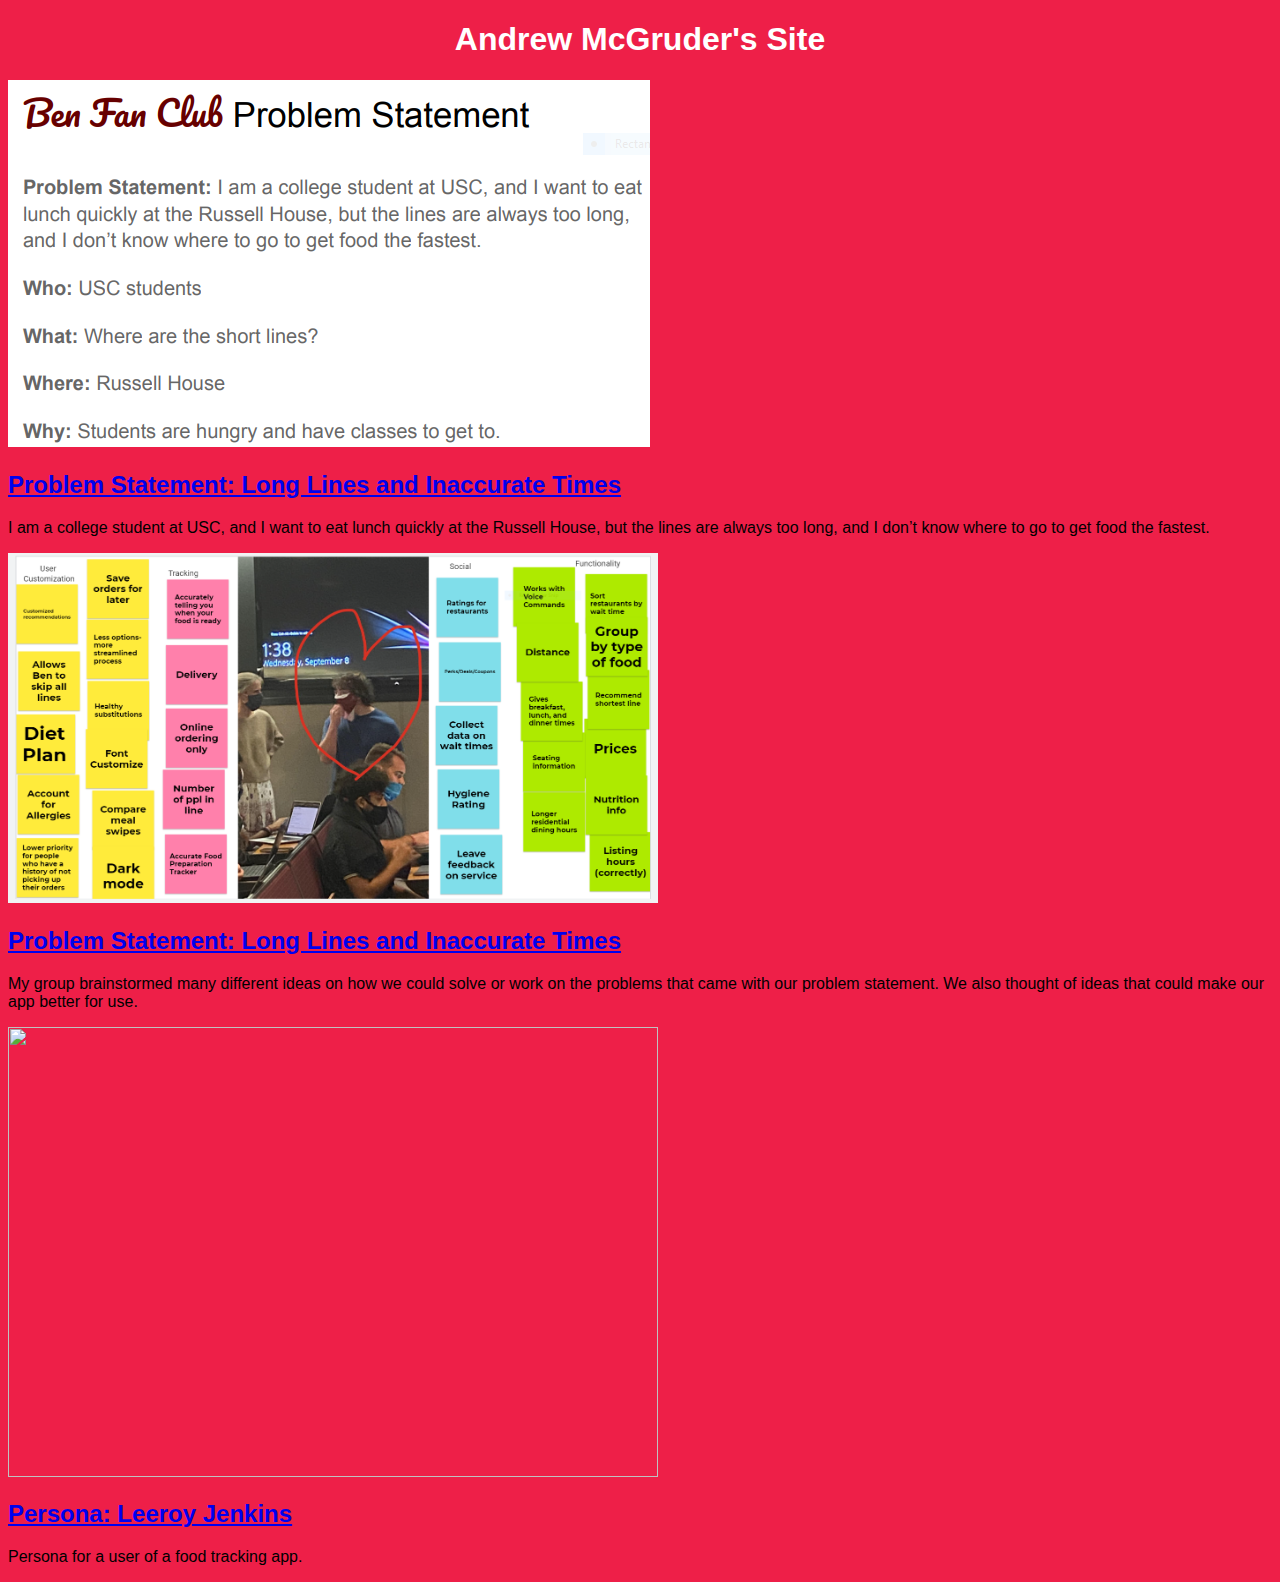
==== index.html @ dd0a0fac "Add files via upload" ====
<!DOCTYPE html>
<html>
    <head>
        <title>CSE 190: Andrew McGruder</title>
        <link rel = "stylesheet" href = "styles.css">
    </head>
    <body>
        <h1>Andrew McGruder's Site</h1>

        <!--Problem Statement-->
        <section class = "assignment">
            <a href = "Files/problem-statement.pdf"><img src = "Images/problemstatement.PNG"></a>
            <section class = "ass-details">
                <a href = "Files/problem-statement.pdf"><h2>Problem Statement: Long Lines and Inaccurate Times</h2></a>
                <p>I am a college student at USC, and I want to eat
                    lunch quickly at the Russell House, but the lines are always too long,
                    and I don’t know where to go to get food the fastest.
                    </p>
            </section>
        </section>

        <!--Affinity Diagram-->
        <section class = "assignment">
            <a href = "Files/affinity-diagram.pdf"><img src = "Images/affinitydiagram.PNG" height = "350" width = "650"></a>
            <section class = "ass-details">
                <a href = "Files/affinity-diagram.pdf"><h2>Problem Statement: Long Lines and Inaccurate Times</h2></a>
                <p>My group brainstormed many different ideas on how we could solve or work on the problems that came with our problem statement. We also thought of ideas that could make our app better for use.
                    </p>
            </section>
        </section>
        <!--Persona Assingment-->
        <section class = "assignment">
            <a href = "Files/TeamPersonas.pdf"><img src = "images/Persona.png" height = "450" width = "650"></a>
            <section class = "ass-details">
                <a href = "Files/TeamPersonas.pdf"><h2>Persona: Leeroy Jenkins</h2></a>
                <p>Persona for a user of a food tracking app.
                    </p>
            </section>
        </section>
    </body>
</html>
---- styles.css ----
body {
    background: #ee1f48;
    font-family: Arial, Helvetica, sans-serif;
}

h1{
    color: white;
    text-align: center;
}
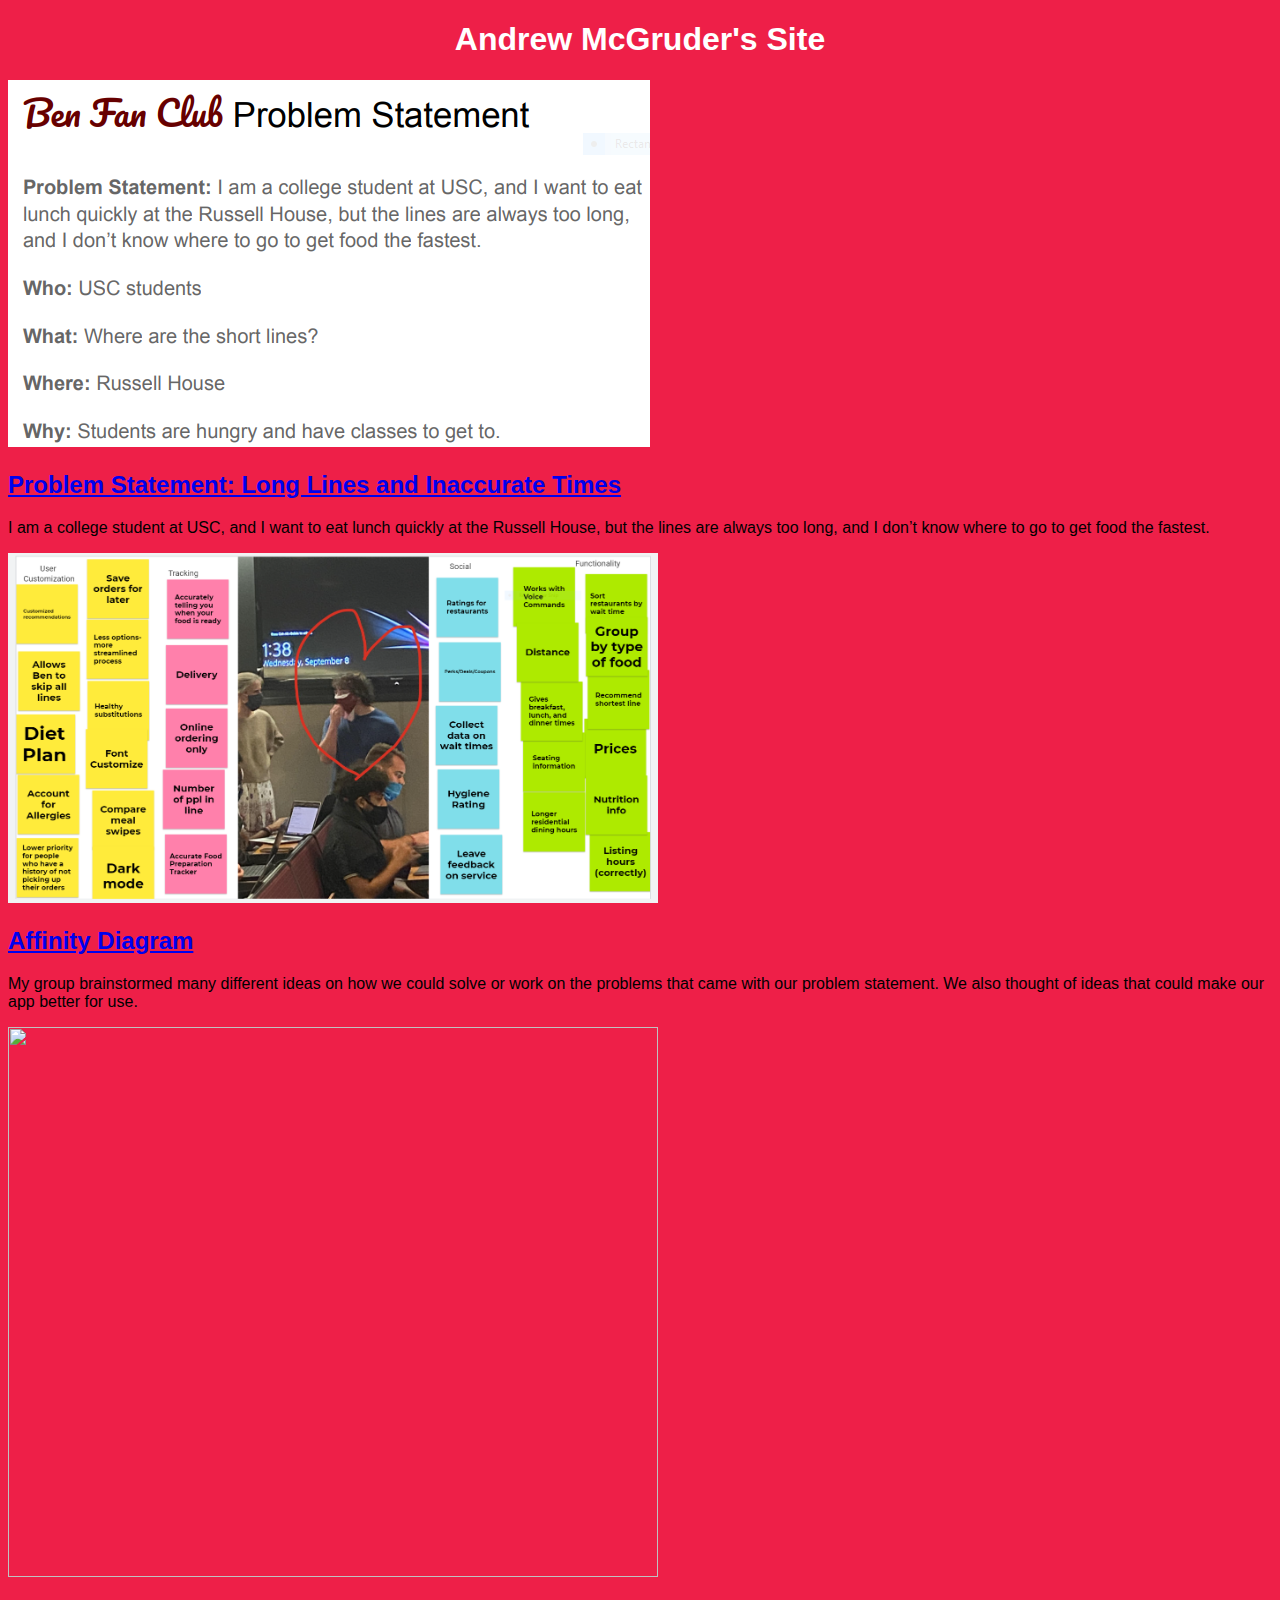
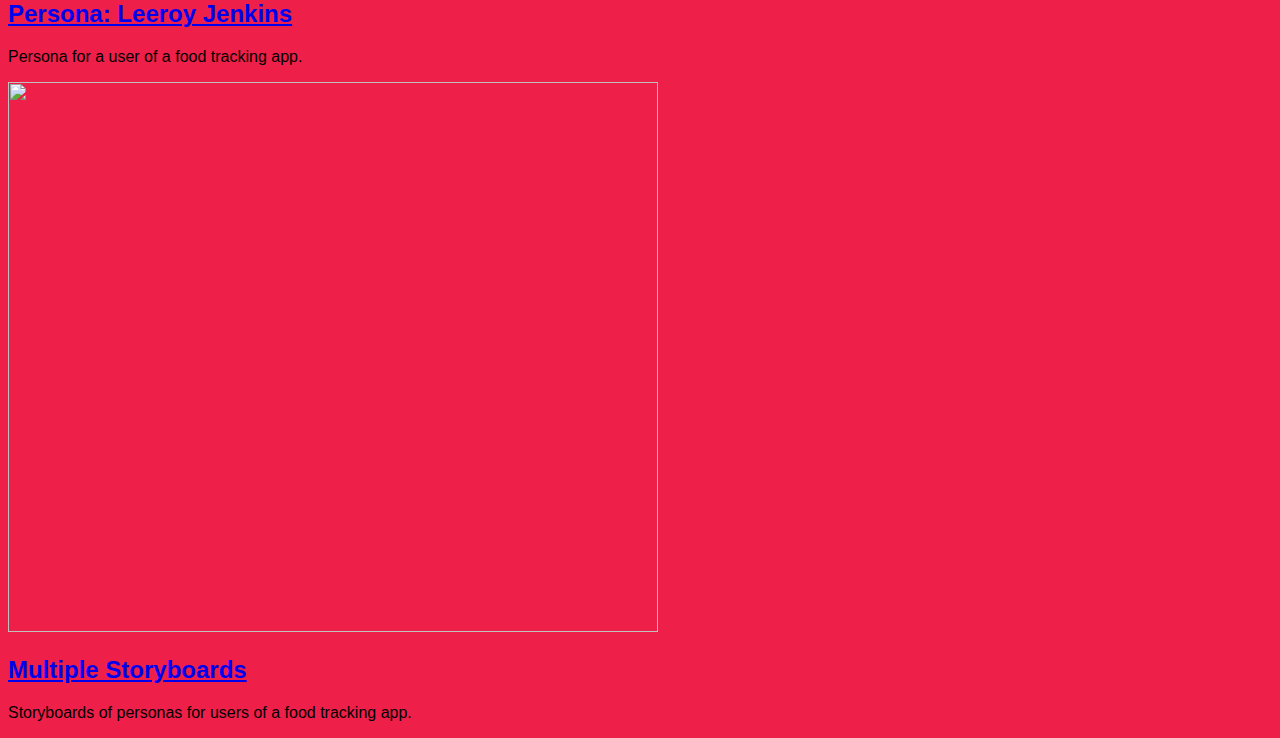
==== commit 550f4f4c: "Add files via upload" ====
--- a/index.html
+++ b/index.html
@@ -23,19 +23,28 @@
         <section class = "assignment">
             <a href = "Files/affinity-diagram.pdf"><img src = "Images/affinitydiagram.PNG" height = "350" width = "650"></a>
             <section class = "ass-details">
-                <a href = "Files/affinity-diagram.pdf"><h2>Problem Statement: Long Lines and Inaccurate Times</h2></a>
+                <a href = "Files/affinity-diagram.pdf"><h2>Affinity Diagram</h2></a>
                 <p>My group brainstormed many different ideas on how we could solve or work on the problems that came with our problem statement. We also thought of ideas that could make our app better for use.
                     </p>
             </section>
         </section>
         <!--Persona Assingment-->
         <section class = "assignment">
-            <a href = "Files/TeamPersonas.pdf"><img src = "images/Persona.png" height = "450" width = "650"></a>
+            <a href = "Files/TeamPersonas.pdf"><img src = "images/Persona.png" height = "550" width = "650"></a>
             <section class = "ass-details">
                 <a href = "Files/TeamPersonas.pdf"><h2>Persona: Leeroy Jenkins</h2></a>
                 <p>Persona for a user of a food tracking app.
                     </p>
             </section>
         </section>
+        <!--Team Storyboard-->
+        <section class = "assignment">
+            <a href = "Files/myPersonaStoryboard.pdf"><img src = "images/personaStoryboard.PNG" height = "550" width = "650"></a>
+            <section class = "ass-details">
+                <a href = "Files/personaStoryboards.pdf"><h2>Multiple Storyboards</h2></a>
+                <p>Storyboards of personas for users of a food tracking app.
+                    </p>
+            </section>
+        </section>
     </body>
 </html>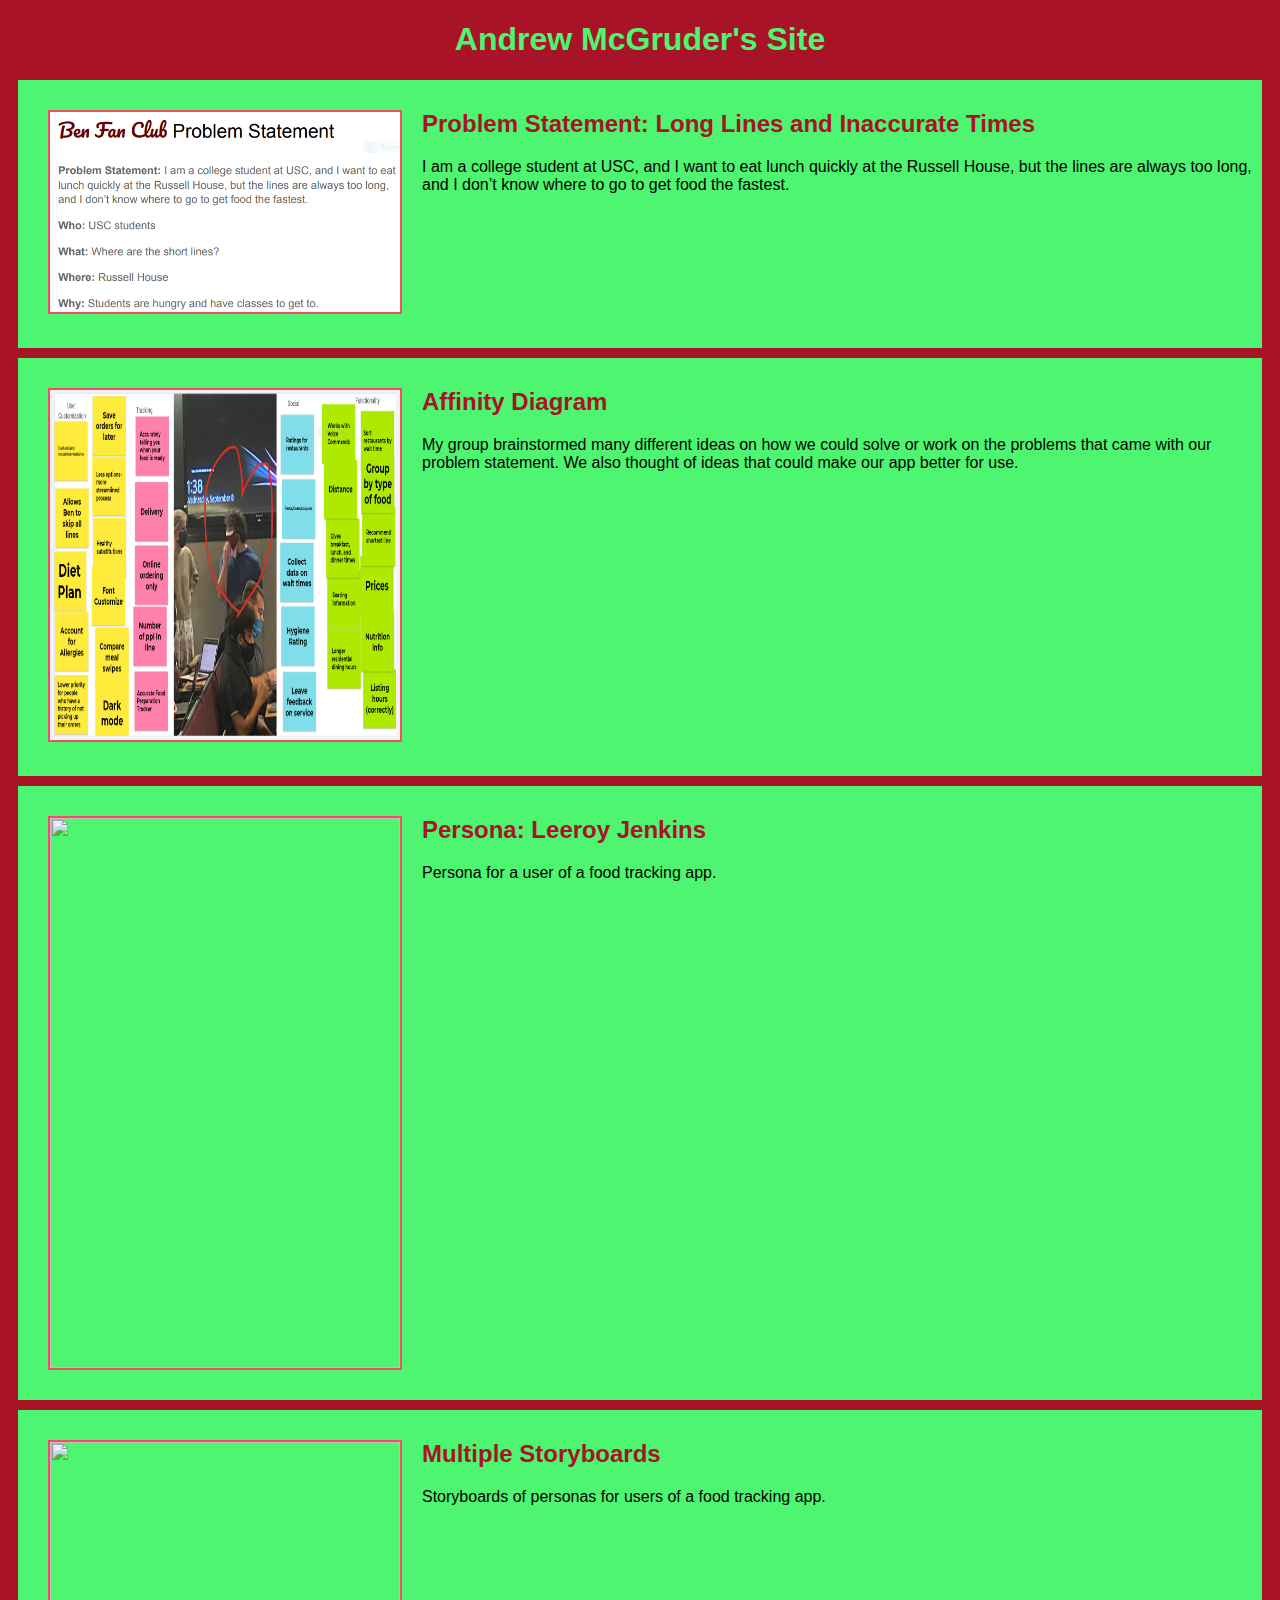
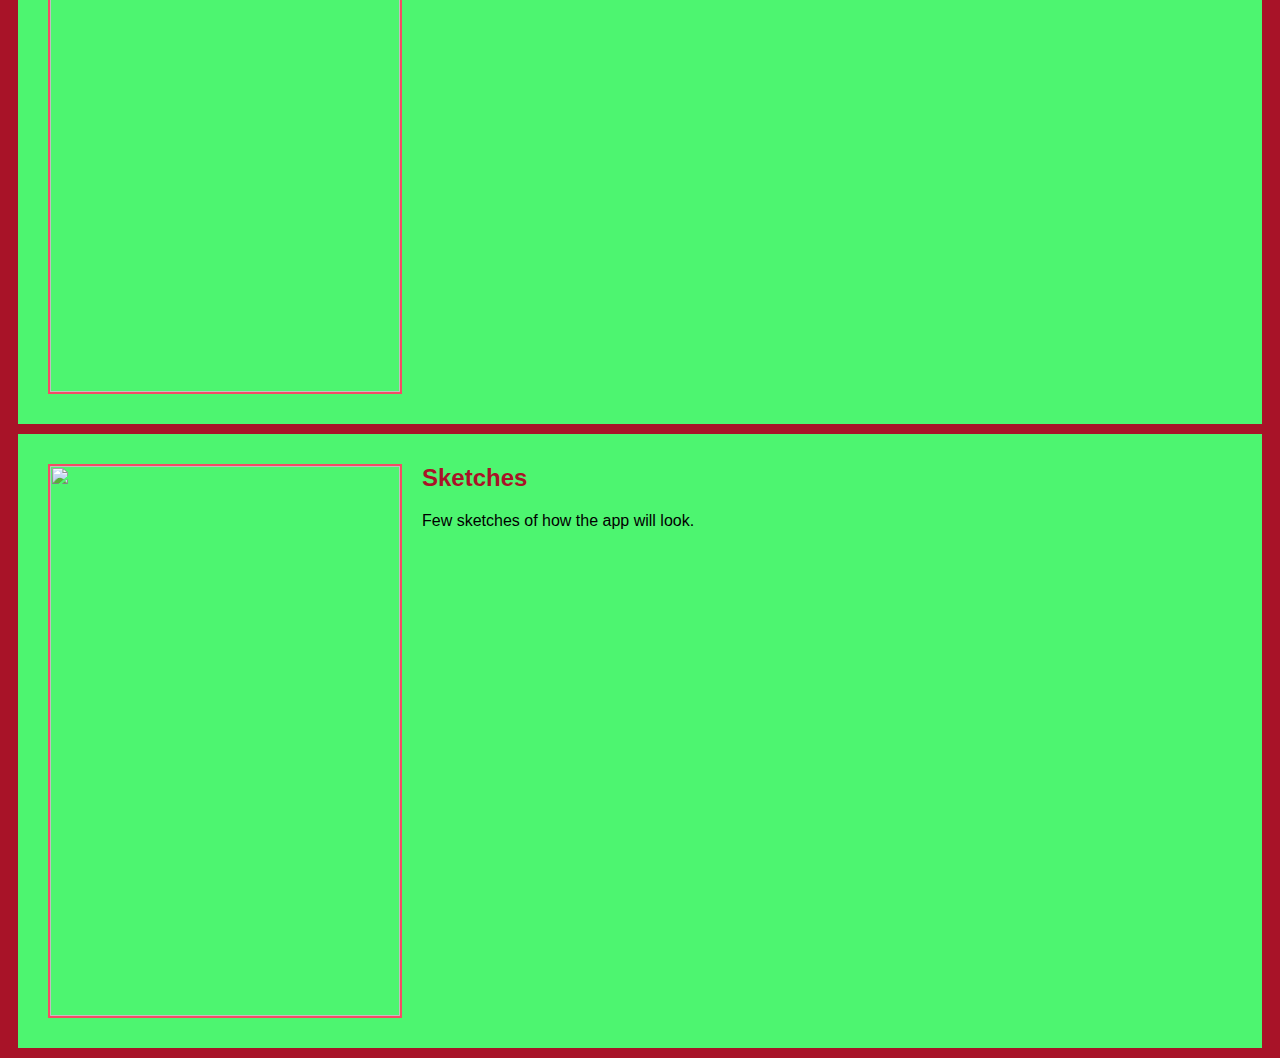
==== commit bd6d0fa0: "Add files via upload" ====
--- a/index.html
+++ b/index.html
@@ -46,5 +46,14 @@
                     </p>
             </section>
         </section>
+        <!--Team Sketches-->
+        <section class = "assignment">
+            <a href = "Files/teamSketches.pdf"><img src = "images/mySketches.PNG" height = "550" width = "650"></a>
+            <section class = "ass-details">
+                <a href = "Files/teamSketches.pdf"><h2>Sketches</h2></a>
+                <p>Few sketches of how the app will look.
+                    </p>
+            </section>
+        </section>
     </body>
 </html>--- a/styles.css
+++ b/styles.css
@@ -1,9 +1,33 @@
 body {
-    background: #ee1f48;
+    background: #a81328;
     font-family: Arial, Helvetica, sans-serif;
 }
 
 h1{
-    color: white;
+    color: #4df570;
     text-align: center;
+}
+
+.assignment {
+    display:flex;
+    padding:10px;
+    margin:10px;
+    background-color: #4df570;
+}
+
+.assignment img {
+    margin: 20px;
+    width: 350px;
+    border: 2px solid #f54c65
+}
+
+.assignment img:hover {
+    border: 2px dashed #23a83e
+}
+a {
+    text-decoration: none;
+    color: #a81328
+}
+a:hover {
+    color: #23a83e
 }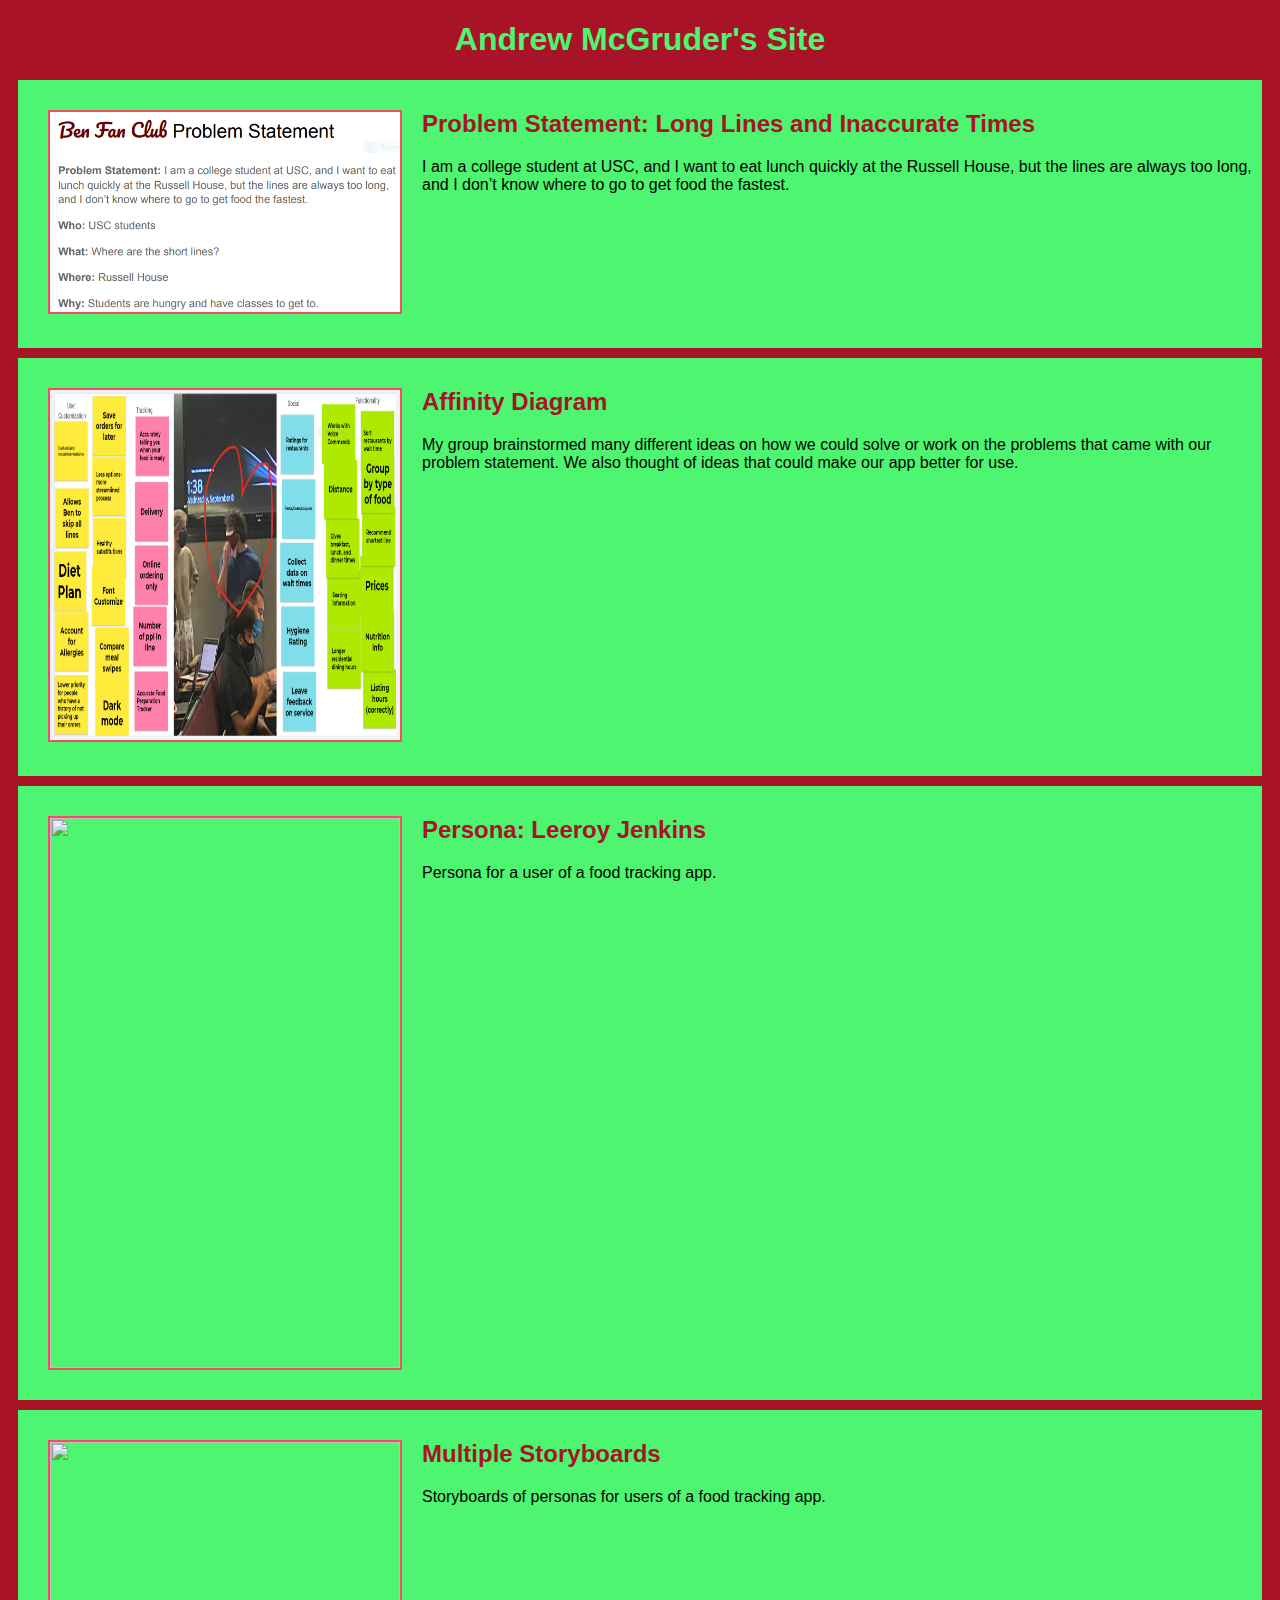
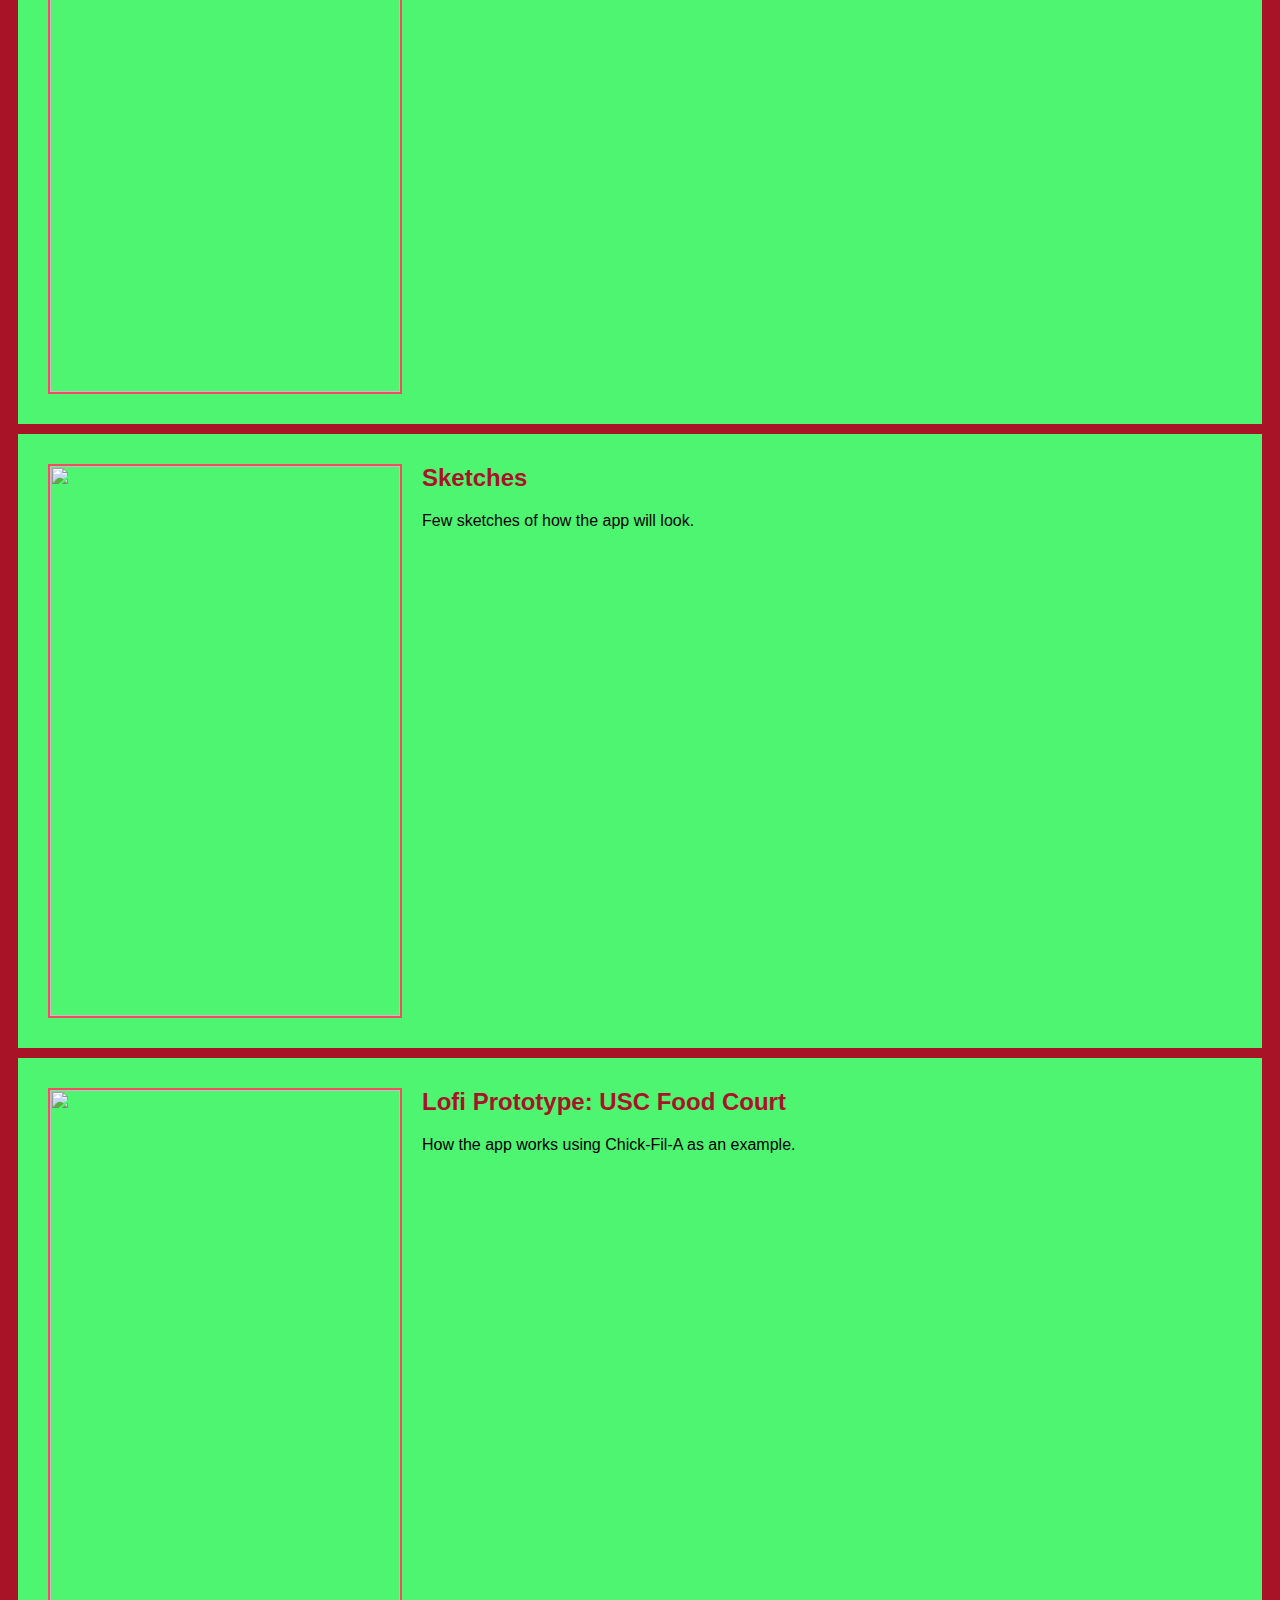
==== commit 28d84615: "Add files via upload" ====
--- a/index.html
+++ b/index.html
@@ -55,5 +55,14 @@
                     </p>
             </section>
         </section>
+         <!--Lofi Prototype-->
+         <section class = "assignment">
+            <a href = "Files/lofiprototype/index.html"><img src = "images/Prototype.PNG" height = "550" width = "650"></a>
+            <section class = "ass-details">
+                <a href = "Files/lofiprototype/index.html"><h2>Lofi Prototype: USC Food Court</h2></a>
+                <p>How the app works using Chick-Fil-A as an example.
+                    </p>
+            </section>
+        </section>
     </body>
 </html>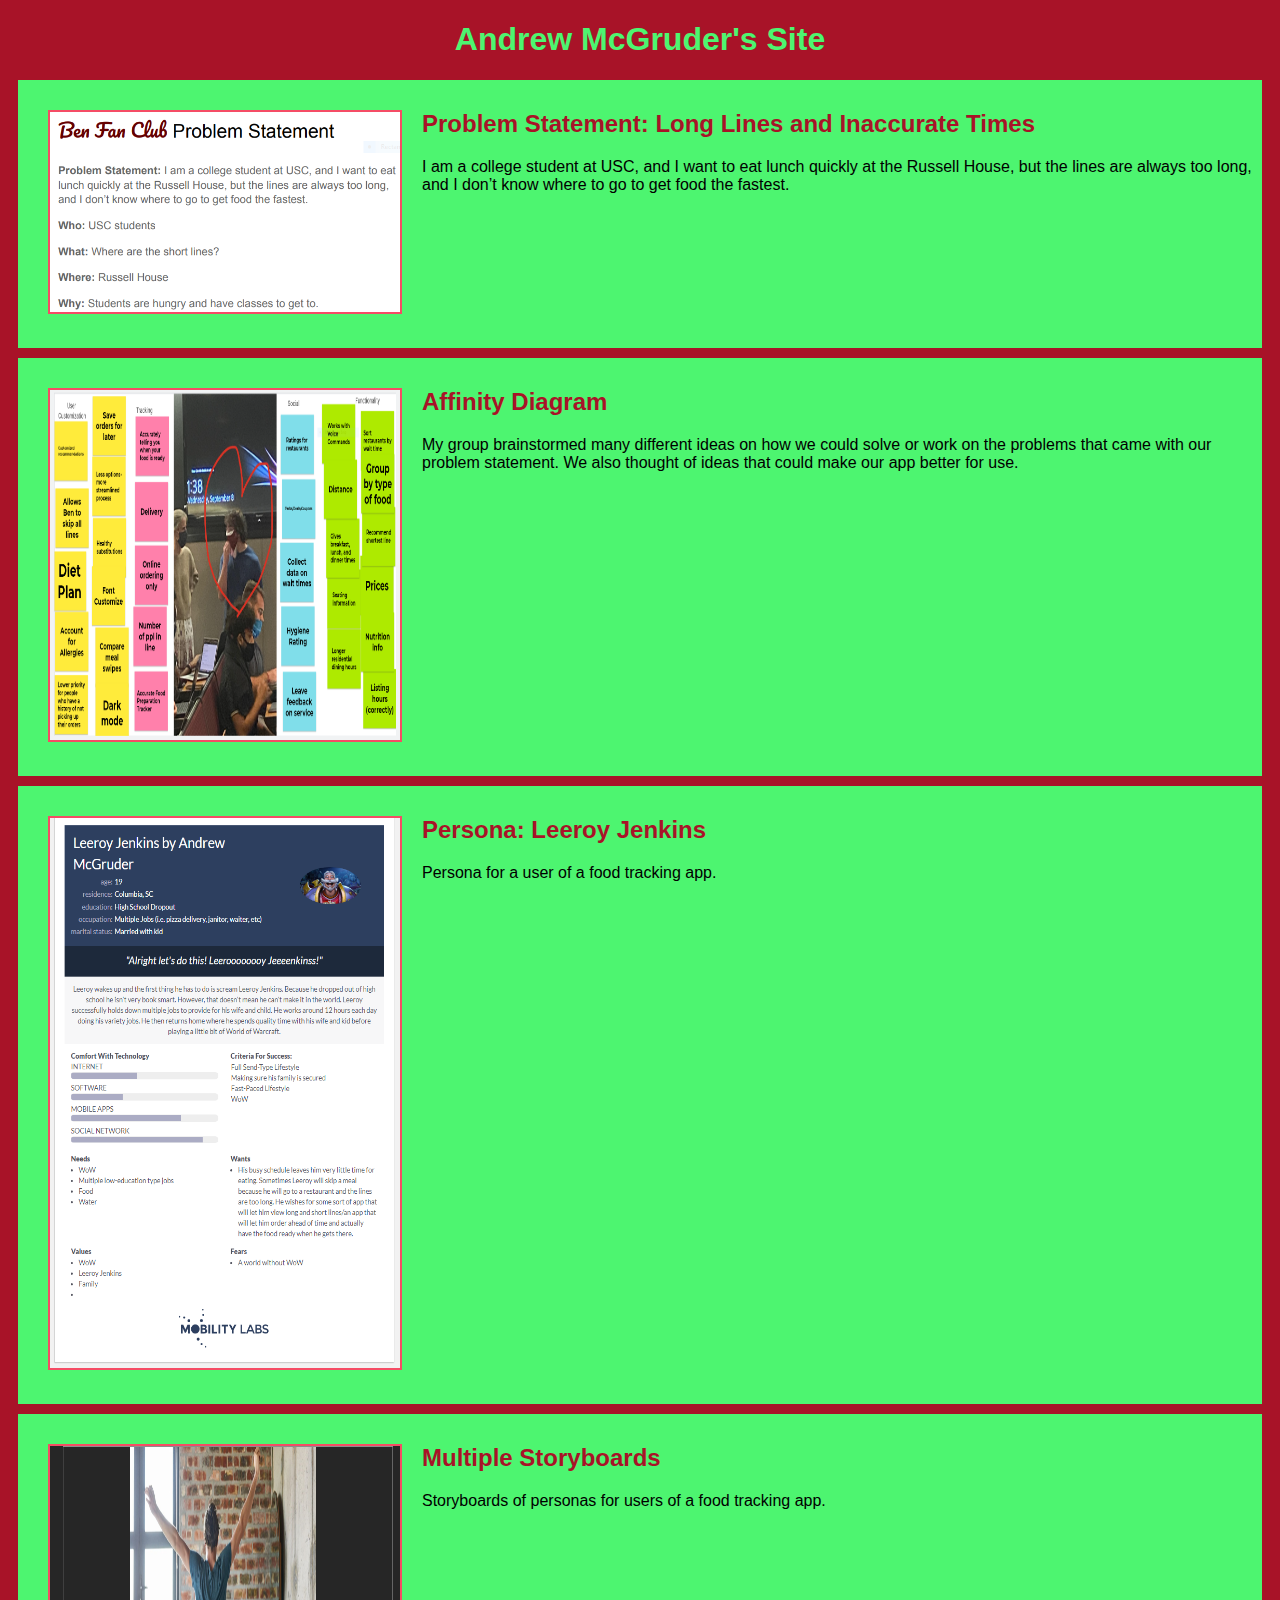
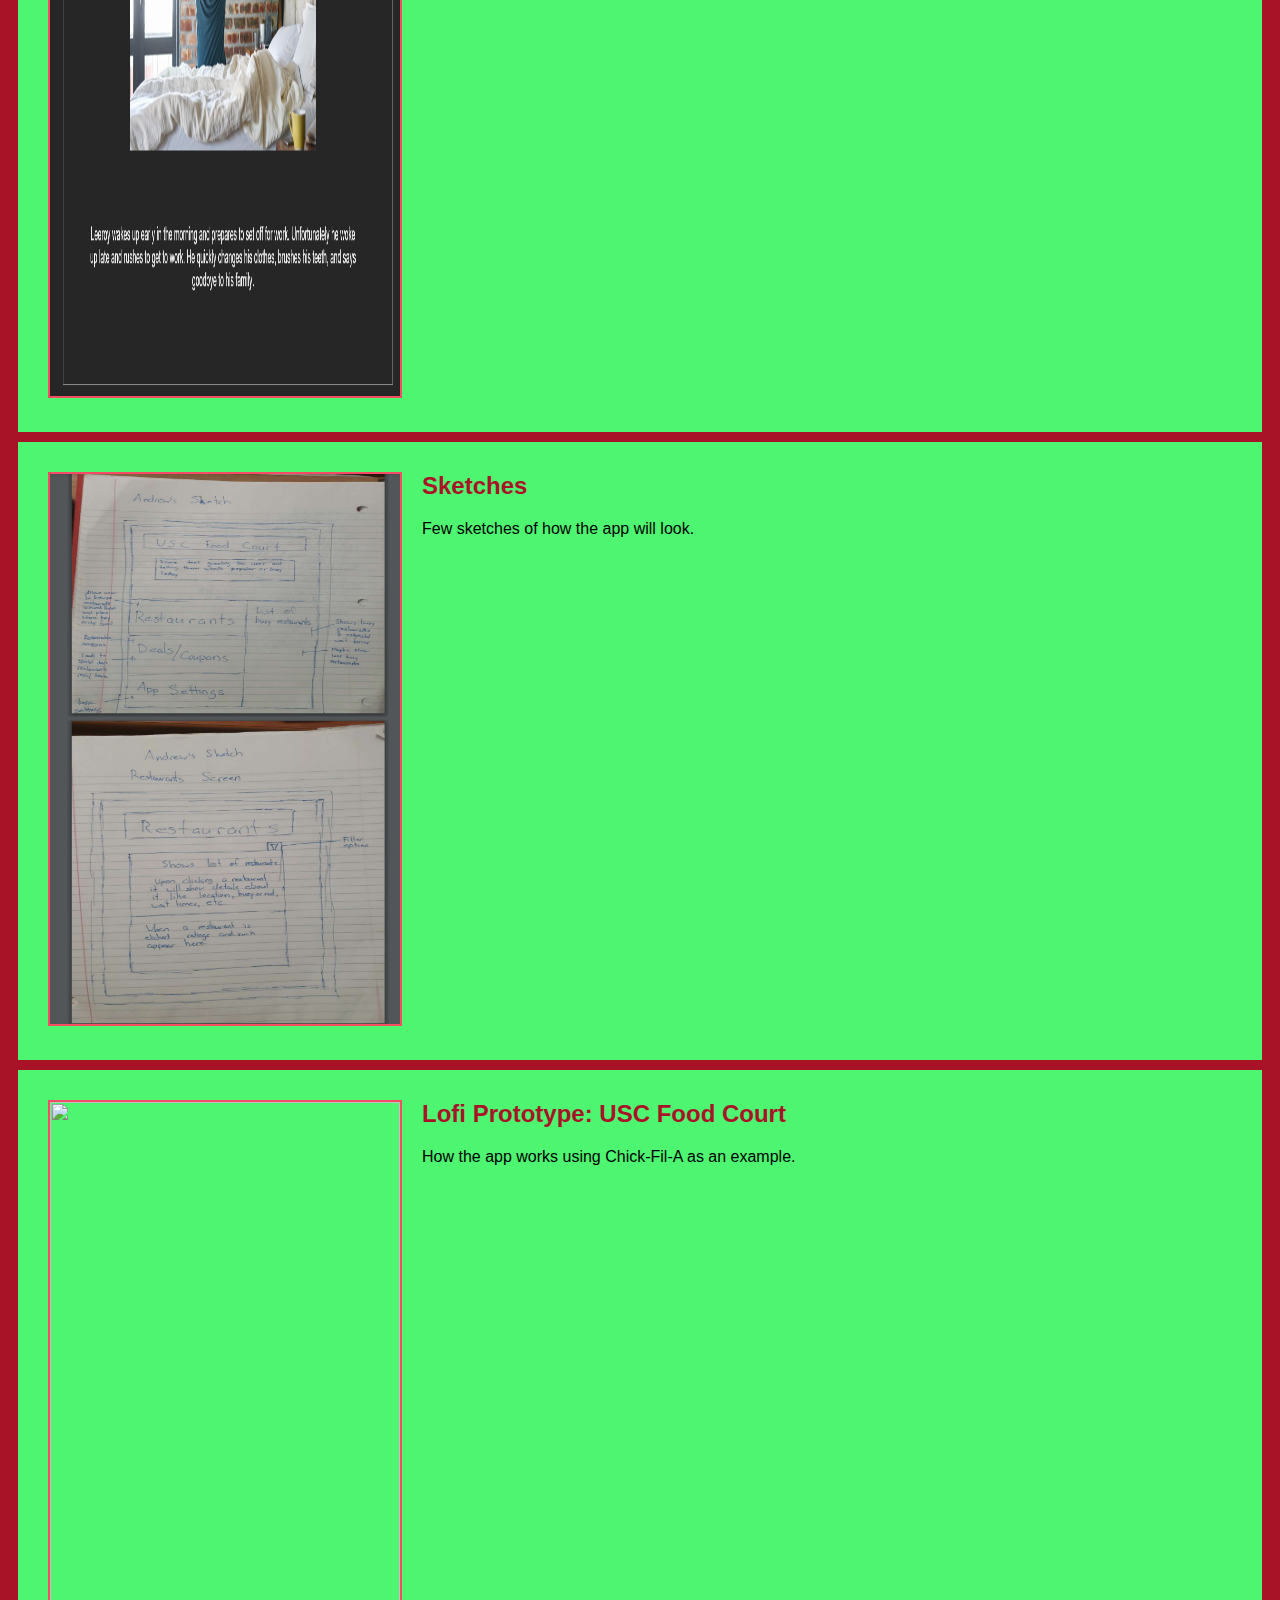
==== commit 2756cde0: "Add files via upload" ====
--- a/index.html
+++ b/index.html
@@ -30,7 +30,7 @@
         </section>
         <!--Persona Assingment-->
         <section class = "assignment">
-            <a href = "Files/TeamPersonas.pdf"><img src = "images/Persona.png" height = "550" width = "650"></a>
+            <a href = "Files/TeamPersonas.pdf"><img src = "Images/Persona.png" height = "550" width = "650"></a>
             <section class = "ass-details">
                 <a href = "Files/TeamPersonas.pdf"><h2>Persona: Leeroy Jenkins</h2></a>
                 <p>Persona for a user of a food tracking app.
@@ -39,7 +39,7 @@
         </section>
         <!--Team Storyboard-->
         <section class = "assignment">
-            <a href = "Files/myPersonaStoryboard.pdf"><img src = "images/personaStoryboard.PNG" height = "550" width = "650"></a>
+            <a href = "Files/myPersonaStoryboard.pdf"><img src = "Images/personaStoryboard.PNG" height = "550" width = "650"></a>
             <section class = "ass-details">
                 <a href = "Files/personaStoryboards.pdf"><h2>Multiple Storyboards</h2></a>
                 <p>Storyboards of personas for users of a food tracking app.
@@ -48,7 +48,7 @@
         </section>
         <!--Team Sketches-->
         <section class = "assignment">
-            <a href = "Files/teamSketches.pdf"><img src = "images/mySketches.PNG" height = "550" width = "650"></a>
+            <a href = "Files/teamSketches.pdf"><img src = "Images/mySketches.PNG" height = "550" width = "650"></a>
             <section class = "ass-details">
                 <a href = "Files/teamSketches.pdf"><h2>Sketches</h2></a>
                 <p>Few sketches of how the app will look.
@@ -57,7 +57,7 @@
         </section>
          <!--Lofi Prototype-->
          <section class = "assignment">
-            <a href = "Files/lofiprototype/index.html"><img src = "images/Prototype.PNG" height = "550" width = "650"></a>
+            <a href = "Files/lofiprototype/index.html"><img src = "Images/Prototype.PNG" height = "550" width = "650"></a>
             <section class = "ass-details">
                 <a href = "Files/lofiprototype/index.html"><h2>Lofi Prototype: USC Food Court</h2></a>
                 <p>How the app works using Chick-Fil-A as an example.
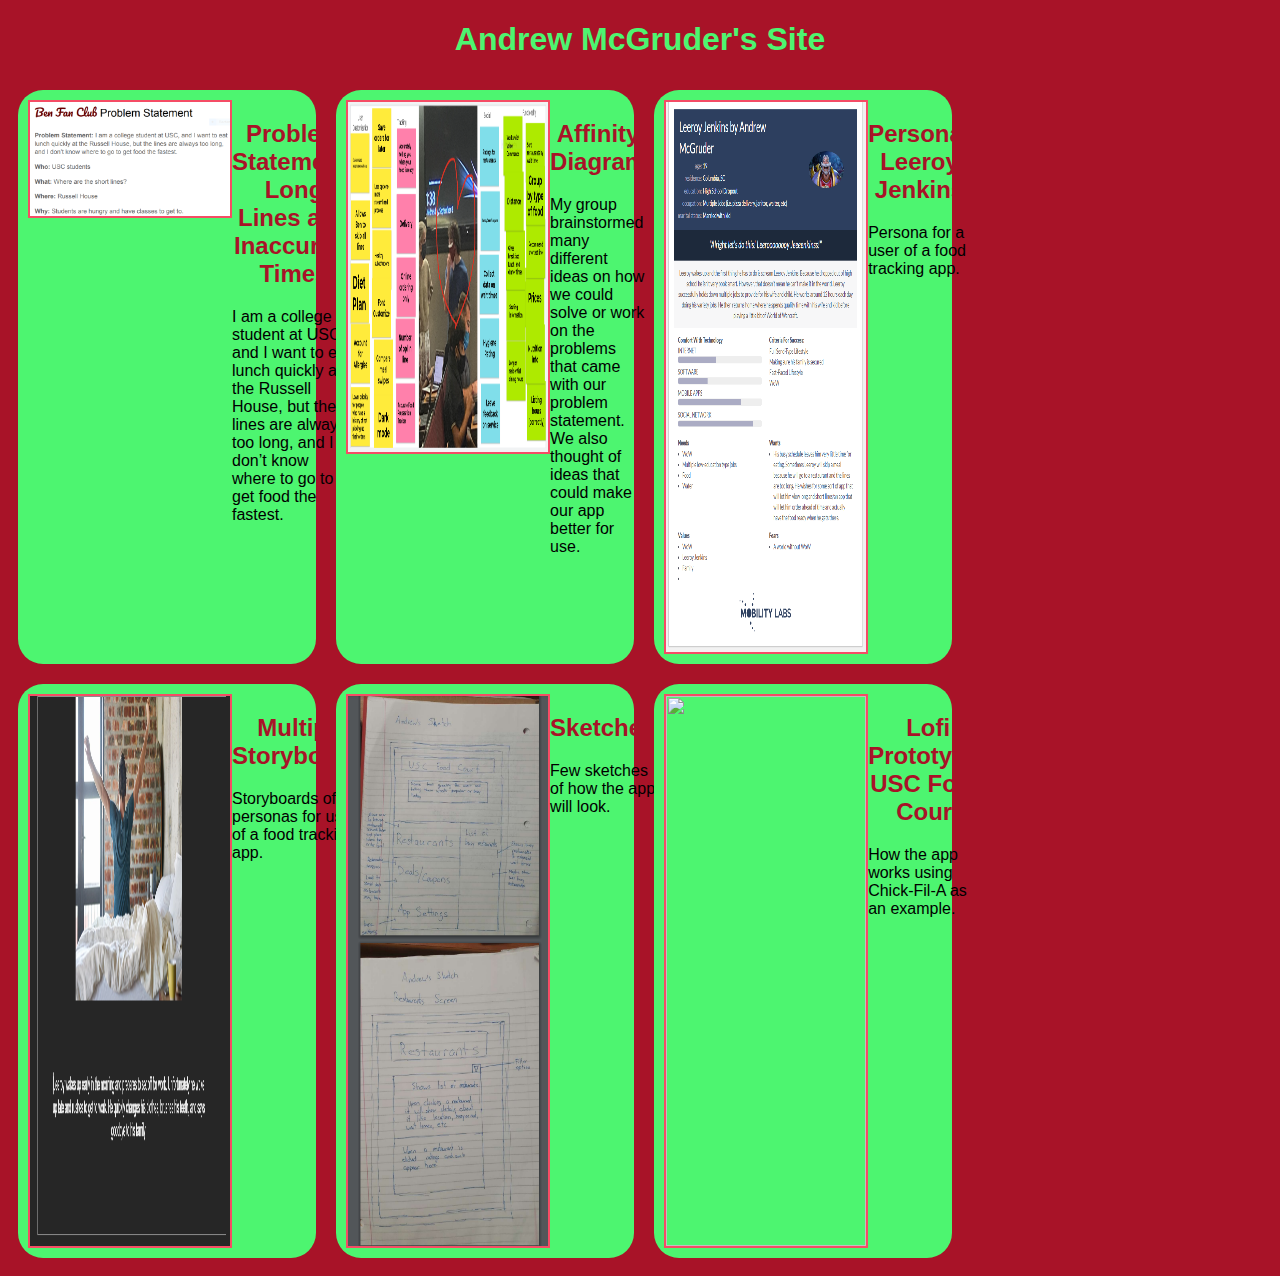
==== commit a496f0e3: "Add files via upload" ====
--- a/index.html
+++ b/index.html
@@ -5,8 +5,10 @@
         <link rel = "stylesheet" href = "styles.css">
     </head>
     <body>
+        
         <h1>Andrew McGruder's Site</h1>
 
+        <div class = "assignments">
         <!--Problem Statement-->
         <section class = "assignment">
             <a href = "Files/problem-statement.pdf"><img src = "Images/problemstatement.PNG"></a>
@@ -64,5 +66,6 @@
                     </p>
             </section>
         </section>
+        </div>
     </body>
 </html>--- a/styles.css
+++ b/styles.css
@@ -8,26 +8,46 @@
     text-align: center;
 }
 
+h1:hover {
+    color: #23a83e;
+    text-align: center;
+}
+
+h2 {
+    text-align: center;
+}
+
+.assignments {
+    display: flex;
+    flex-wrap: wrap;
+}
+
 .assignment {
     display:flex;
     padding:10px;
     margin:10px;
     background-color: #4df570;
+    width: 22%;
+    border-radius: 25px;
 }
 
 .assignment img {
-    margin: 20px;
-    width: 350px;
-    border: 2px solid #f54c65
+    margin: 10px;
+    width: 200px;
+    border: 2px solid #f54c65;
+    display: block;
+    margin:auto;
 }
 
 .assignment img:hover {
     border: 2px dashed #23a83e
 }
+
 a {
     text-decoration: none;
     color: #a81328
 }
+
 a:hover {
     color: #23a83e
 }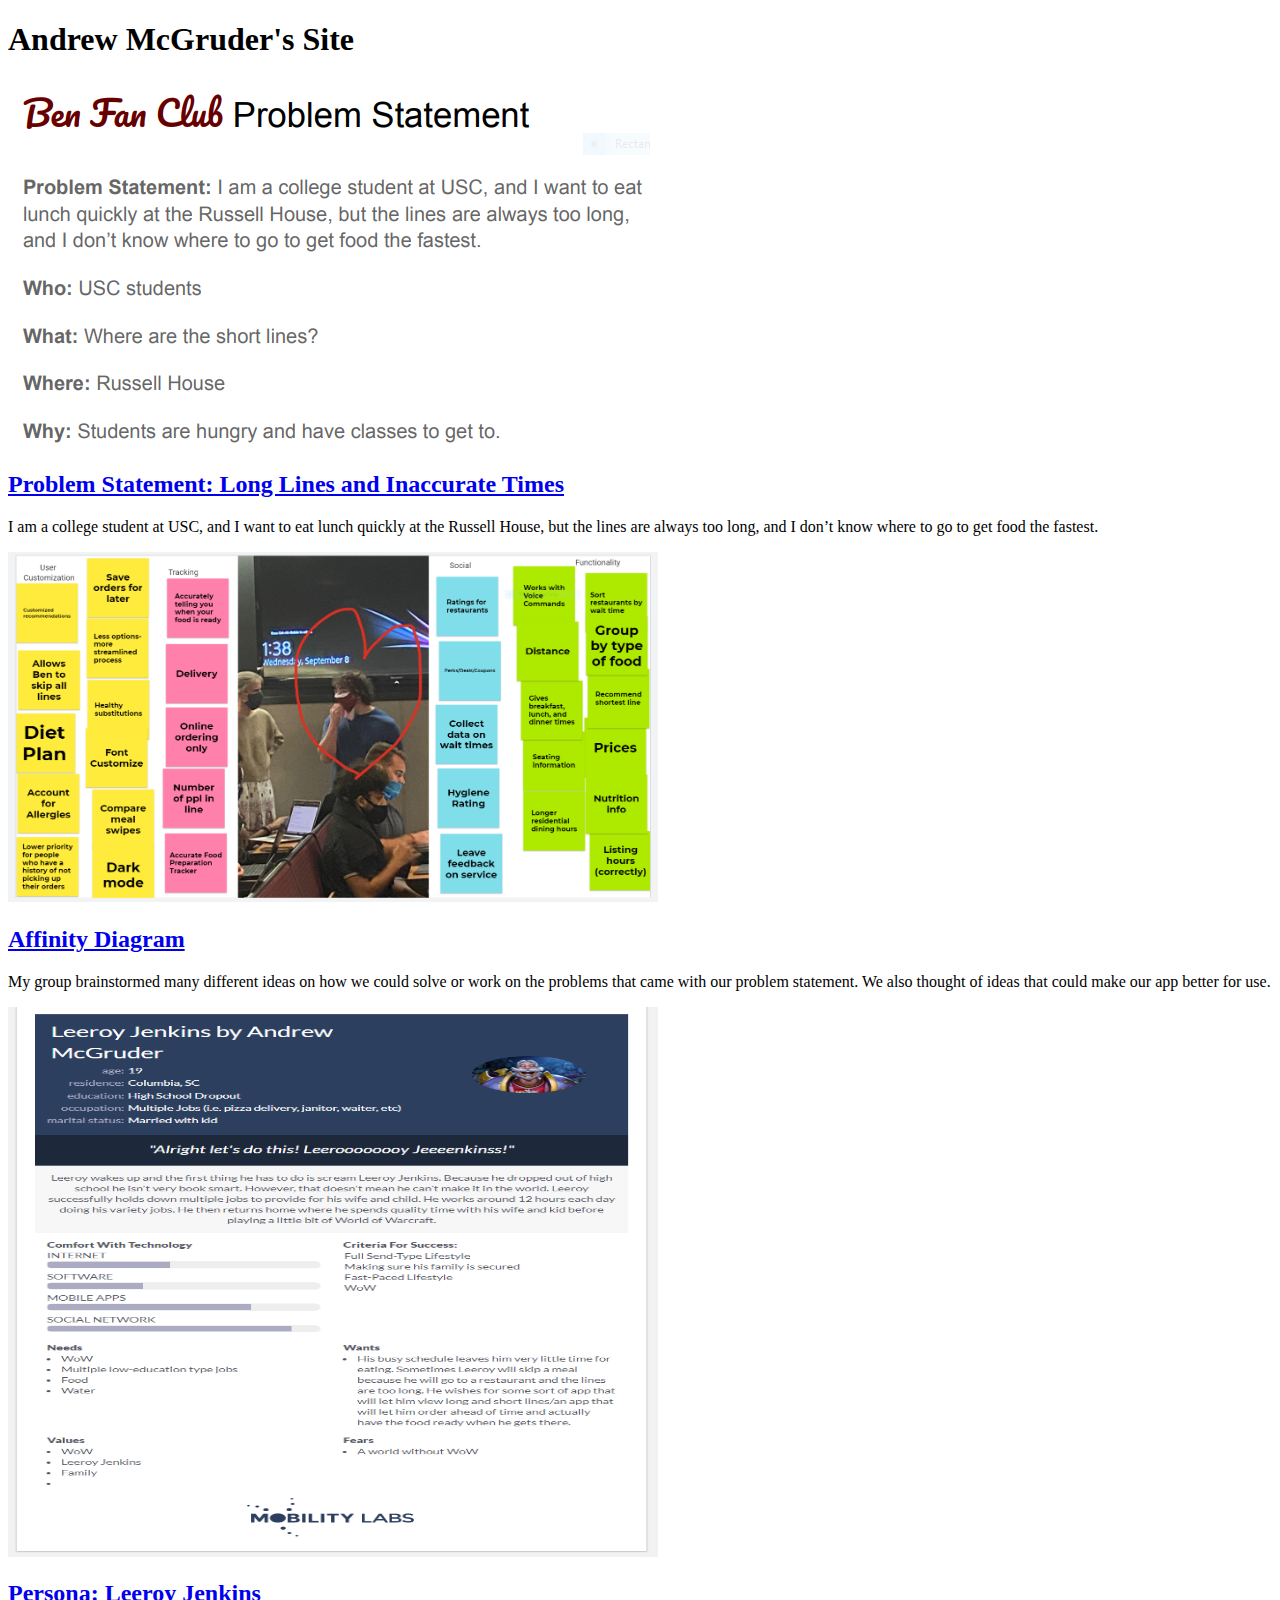
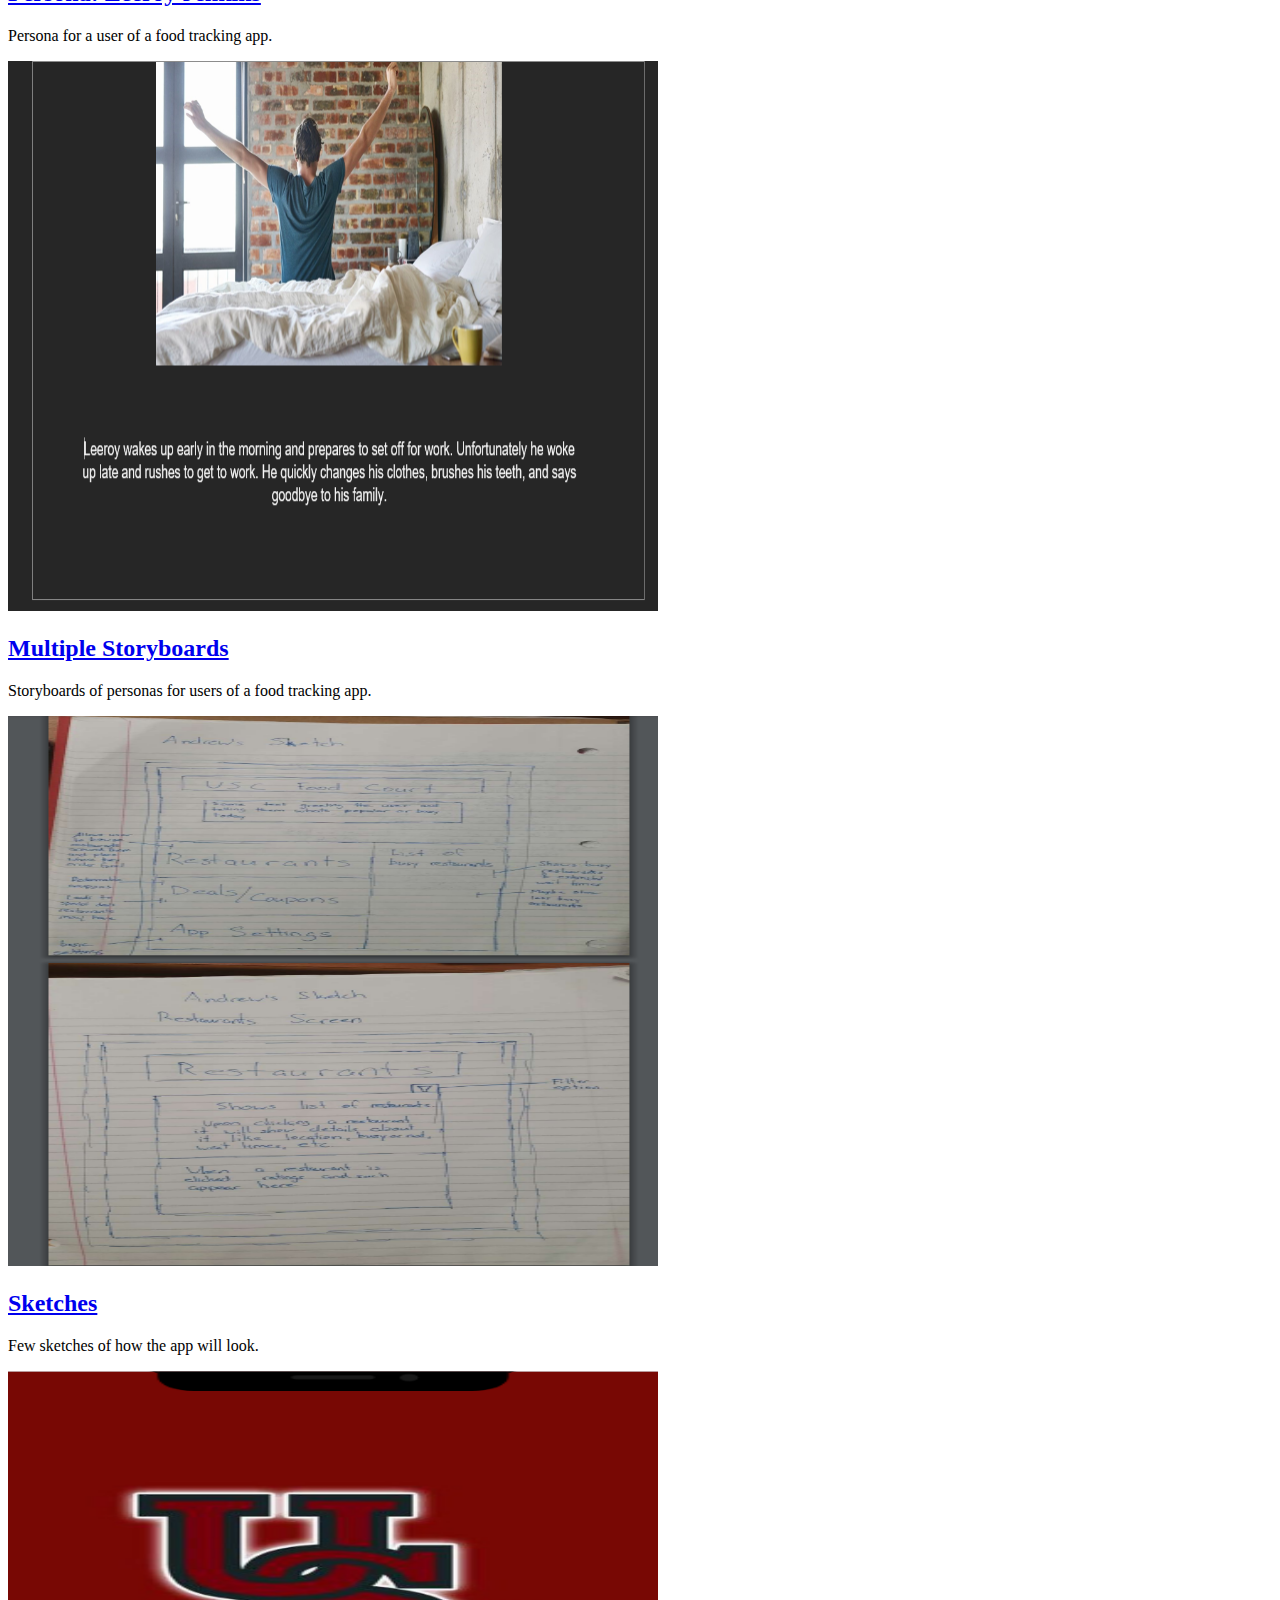
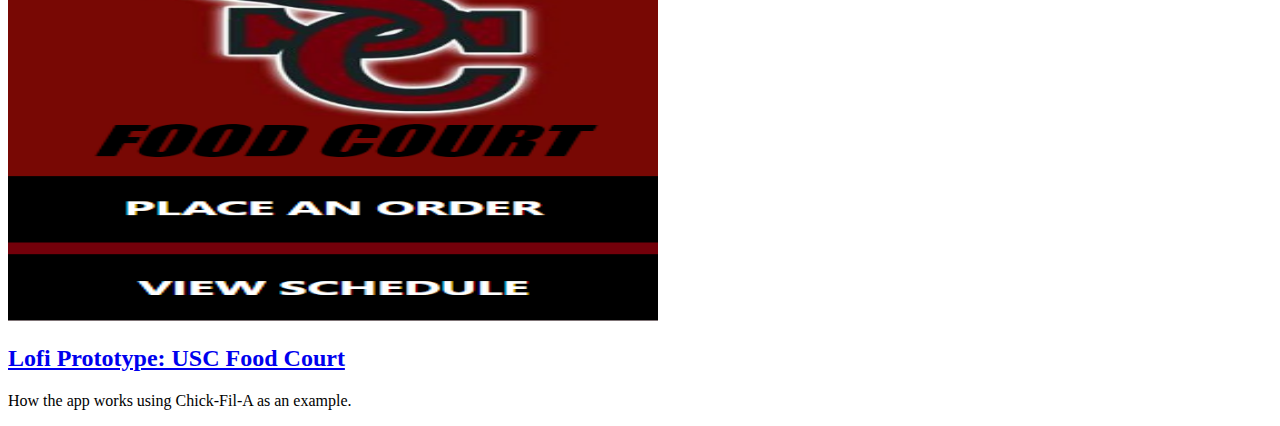
==== commit 9f992c7c: "Add files via upload" ====
--- a/index.html
+++ b/index.html
@@ -2,7 +2,7 @@
 <html>
     <head>
         <title>CSE 190: Andrew McGruder</title>
-        <link rel = "stylesheet" href = "styles.css">
+        <link rel = "styles" href = "styles.css">
     </head>
     <body>
         
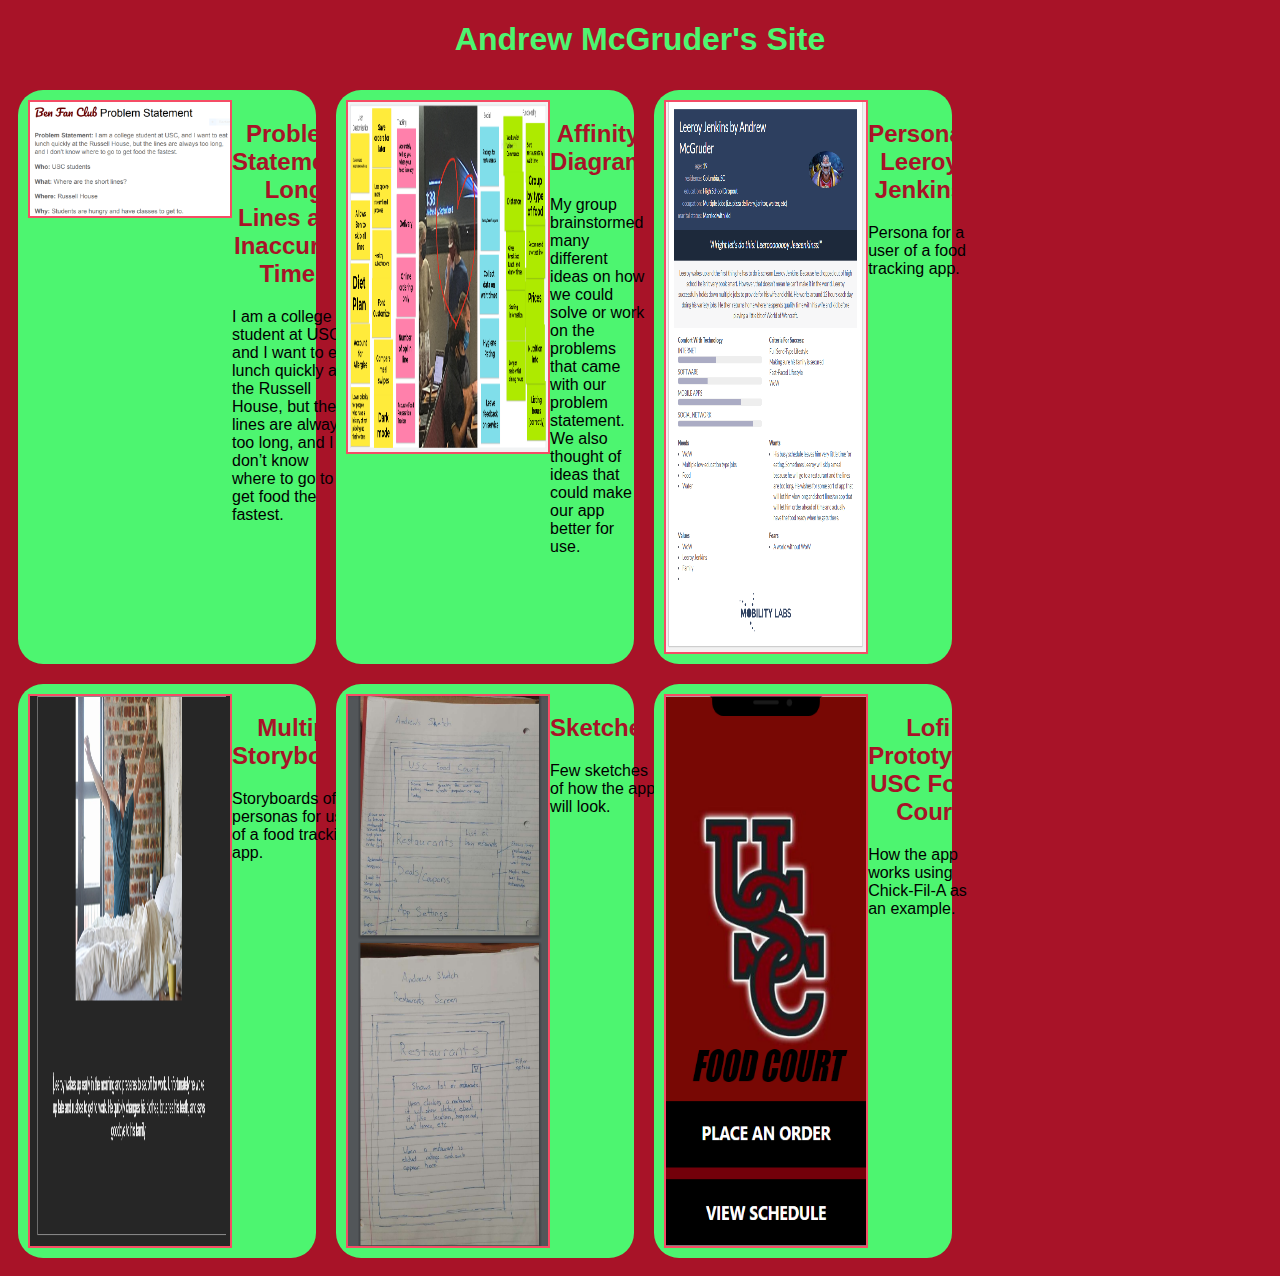
==== commit 95d3c89a: "Add files via upload" ====
--- a/index.html
+++ b/index.html
@@ -2,7 +2,7 @@
 <html>
     <head>
         <title>CSE 190: Andrew McGruder</title>
-        <link rel = "styles" href = "styles.css">
+        <link rel = "stylesheet" href = "styles.css">
     </head>
     <body>
         
